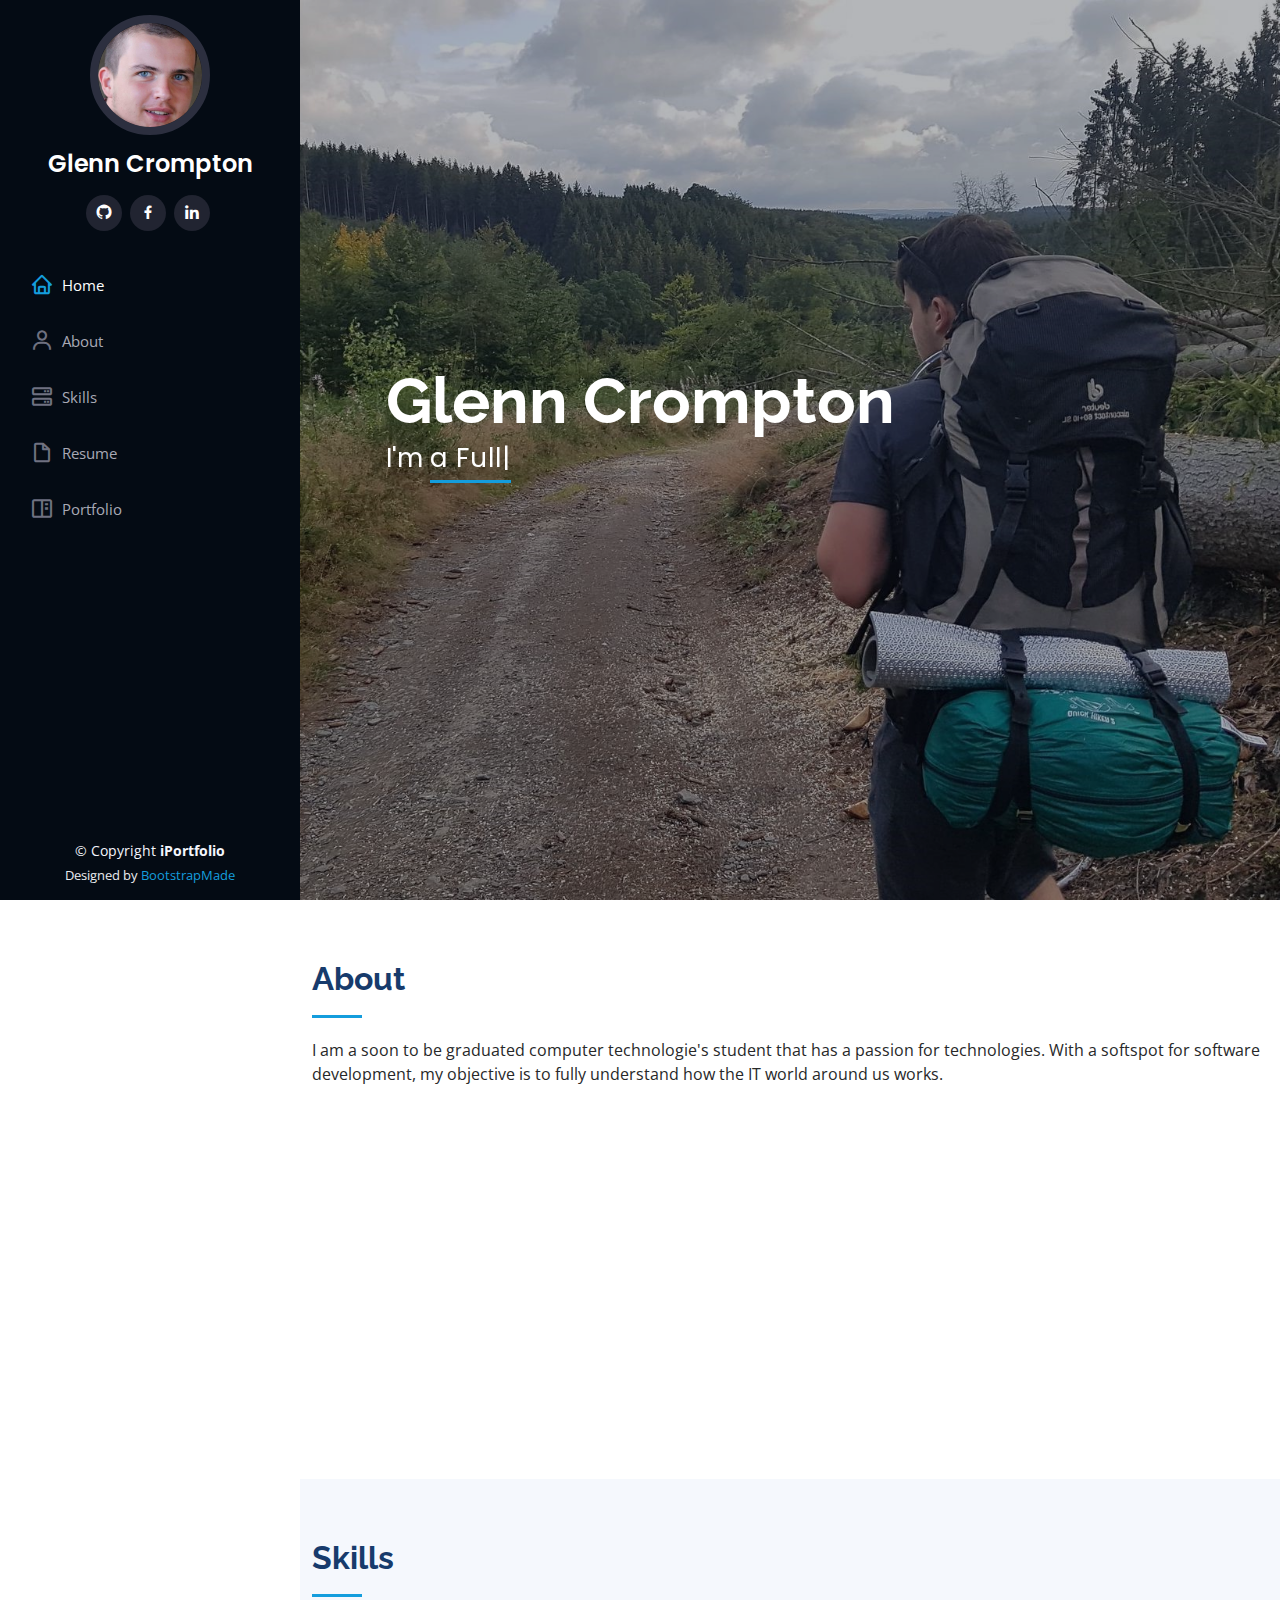
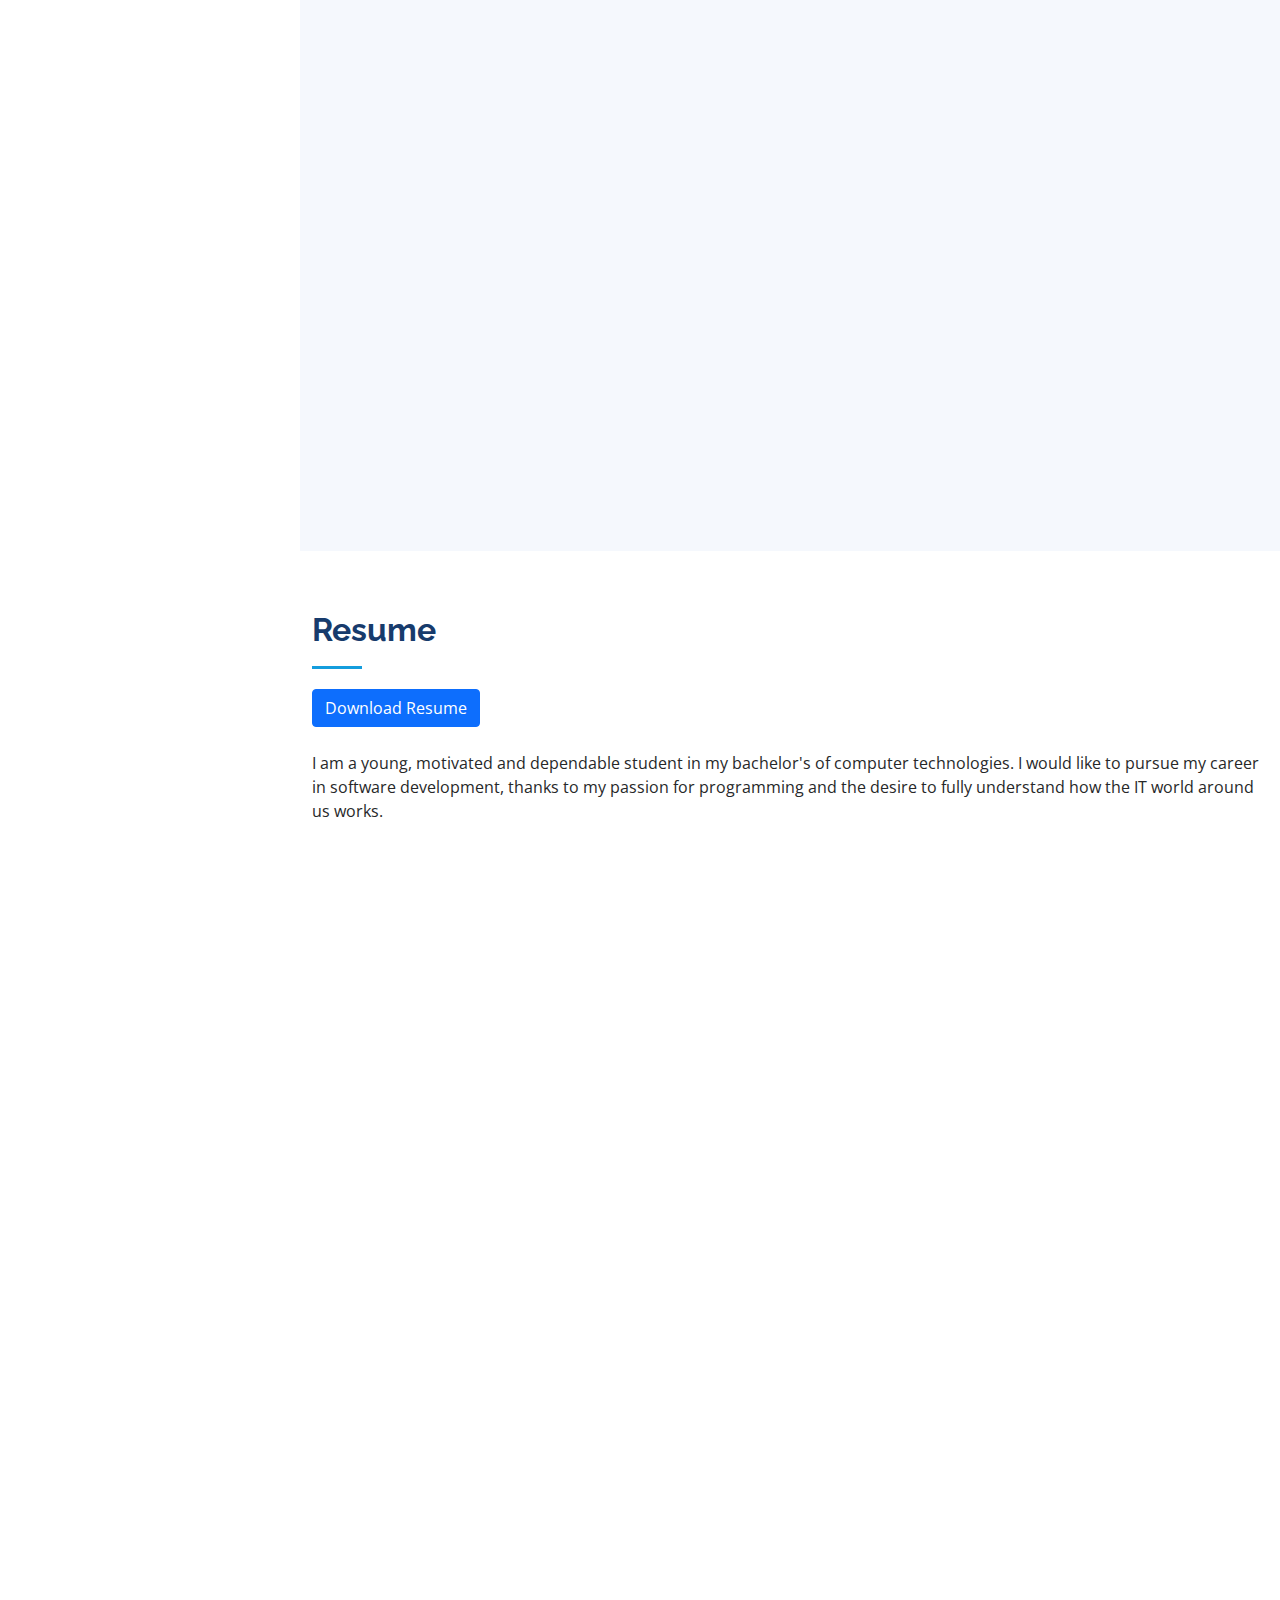
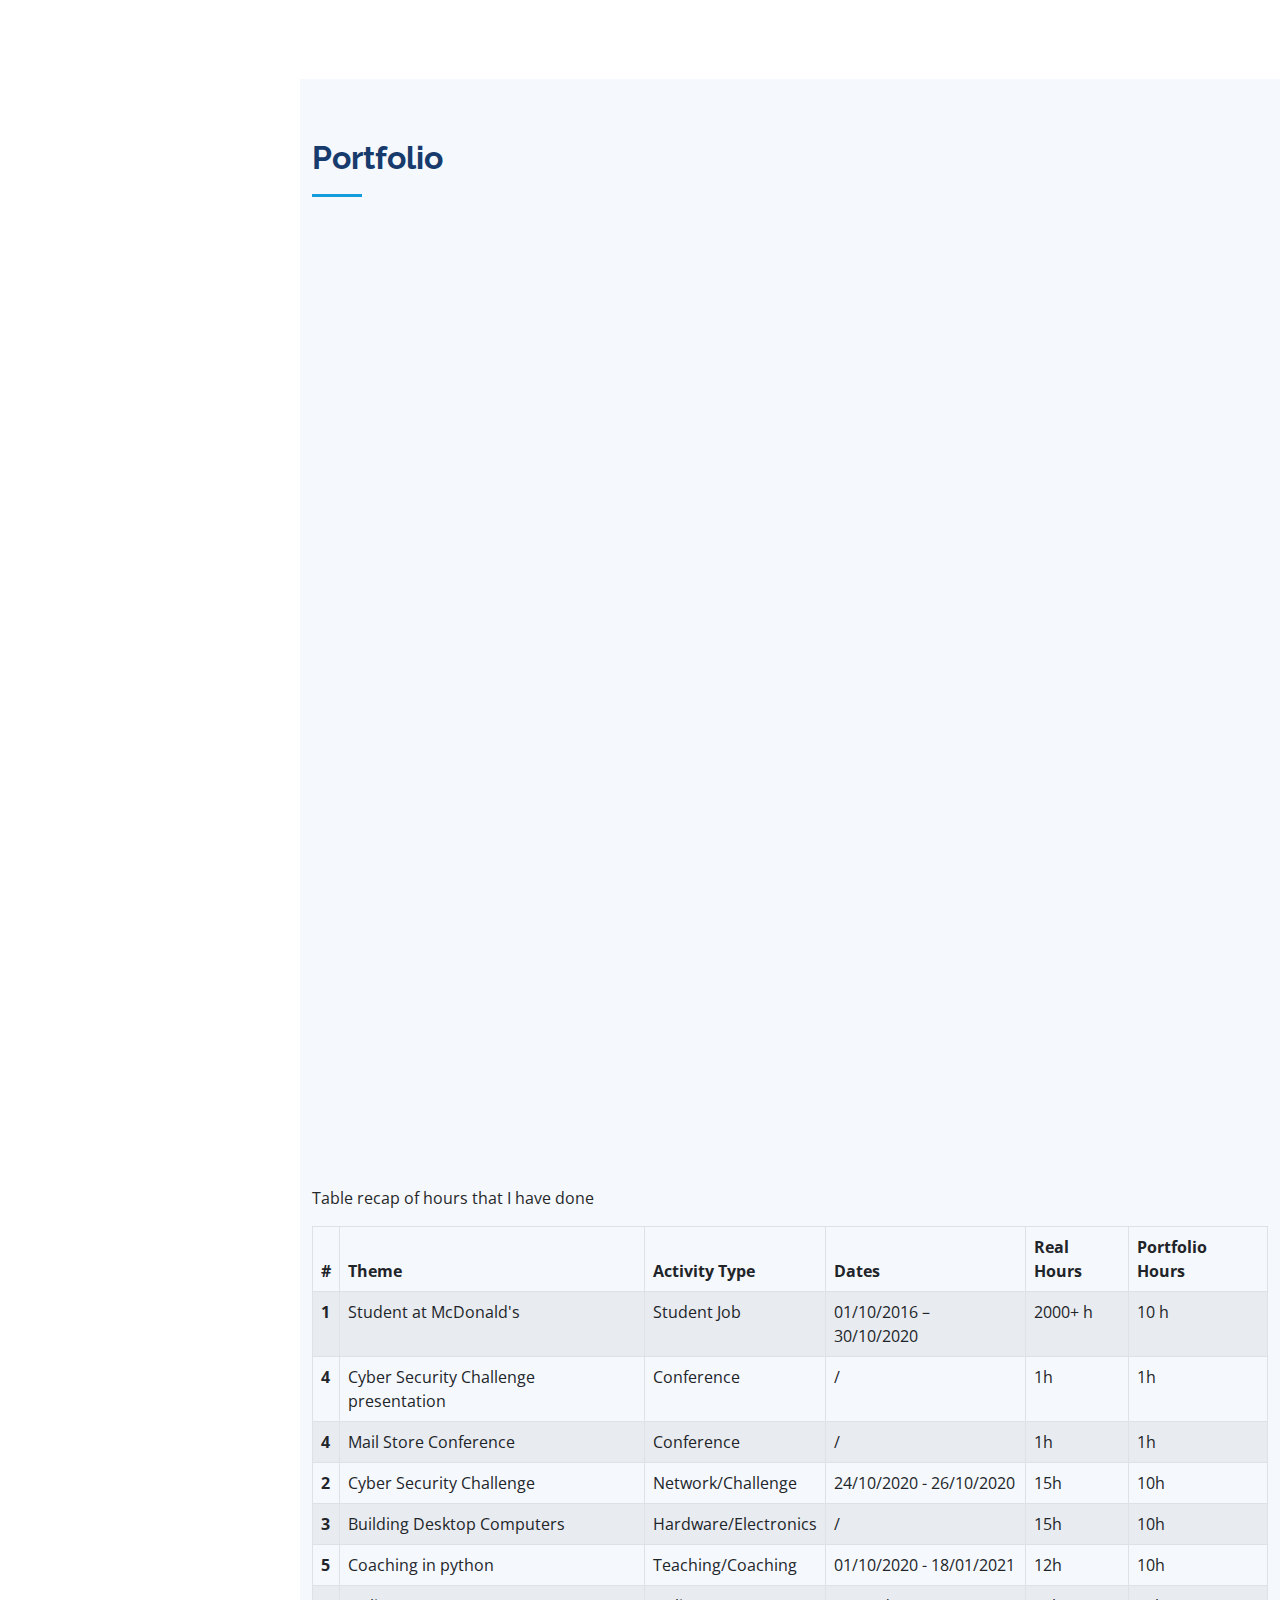
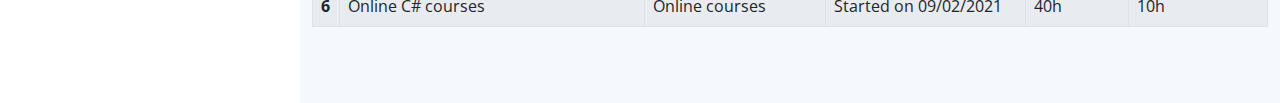
==== index.html @ 0c33d298 "New portfolio version" ====
<!DOCTYPE html>
<html lang="en">

<head>
  <meta charset="utf-8">
  <meta content="width=device-width, initial-scale=1.0" name="viewport">

  <title>Glenn Crompton Portfolio</title>
  <meta content="" name="description">
  <meta content="" name="keywords">

  <!-- Favicons -->
  <link href="assets/img/favicon.png" rel="icon">
  <link href="assets/img/apple-touch-icon.png" rel="apple-touch-icon">

  <!-- Google Fonts -->
  <link href="https://fonts.googleapis.com/css?family=Open+Sans:300,300i,400,400i,600,600i,700,700i|Raleway:300,300i,400,400i,500,500i,600,600i,700,700i|Poppins:300,300i,400,400i,500,500i,600,600i,700,700i" rel="stylesheet">

  <!-- Vendor CSS Files -->
  <link href="assets/vendor/aos/aos.css" rel="stylesheet">
  <link href="assets/vendor/bootstrap/css/bootstrap.min.css" rel="stylesheet">
  <link href="assets/vendor/bootstrap-icons/bootstrap-icons.css" rel="stylesheet">
  <link href="assets/vendor/boxicons/css/boxicons.min.css" rel="stylesheet">
  <link href="assets/vendor/glightbox/css/glightbox.min.css" rel="stylesheet">
  <link href="assets/vendor/swiper/swiper-bundle.min.css" rel="stylesheet">

  <!-- Template Main CSS File -->
  <link href="assets/css/style.css" rel="stylesheet">

  <!-- =======================================================
  * Template Name: iPortfolio - v3.2.0
  * Template URL: https://bootstrapmade.com/iportfolio-bootstrap-portfolio-websites-template/
  * Author: BootstrapMade.com
  * License: https://bootstrapmade.com/license/
  ======================================================== -->
</head>

<body>

  <!-- ======= Mobile nav toggle button ======= -->
  <i class="bi bi-list mobile-nav-toggle d-xl-none"></i>

  <!-- ======= Header ======= -->
  <header id="header">
    <div class="d-flex flex-column">

      <div class="profile">
        <img src="assets/img/profile-img.jpg" alt="" class="img-fluid rounded-circle">
        <h1 class="text-light"><a href="index.html">Glenn Crompton</a></h1>
        <div class="social-links mt-3 text-center">
          <a target="_blank" href="https://github.com/Glennichouffe" class="github"><i class="bx bxl-github"></i></a>
          <a target="_blank" href="https://www.facebook.com/glenn.crompt/" class="facebook"><i class="bx bxl-facebook"></i></a>
          <a target="_blank" href="https://www.linkedin.com/in/glenn-crompton-8664471b9/" class="linkedin"><i class="bx bxl-linkedin"></i></a>
        </div>
      </div>

      <nav id="navbar" class="nav-menu navbar">
        <ul>
          <li><a href="#hero" class="nav-link scrollto active"><i class="bx bx-home"></i> <span>Home</span></a></li>
          <li><a href="#about" class="nav-link scrollto"><i class="bx bx-user"></i> <span>About</span></a></li>
          <li><a href="#skills" class="nav-link scrollto"><i class="bx bx-server"></i> <span>Skills</span></a></li>
          <li><a href="#resume" class="nav-link scrollto"><i class="bx bx-file-blank"></i> <span>Resume</span></a></li>
          <li><a href="#portfolio" class="nav-link scrollto"><i class="bx bx-book-content"></i> <span>Portfolio</span></a></li>
        </ul>
      </nav><!-- .nav-menu -->
    </div>
  </header><!-- End Header -->

  <!-- ======= Hero Section ======= -->
  <section id="hero" class="d-flex flex-column justify-content-center align-items-center">
    <div class="hero-container" data-aos="fade-in">
      <h1>Glenn Crompton</h1>
      <p>I'm <span class="typed" data-typed-items="a Full-stack Developper, Solutions Integrator, Motivated, Adventurous"></span></p>
    </div>
  </section><!-- End Hero -->

  <main id="main">

    <!-- ======= About Section ======= -->
    <section id="about" class="about">
      <div class="container">

        <div class="section-title">
          <h2>About</h2>
         <p>I am a soon to be graduated computer technologie's student that has a passion for technologies. With a softspot for software development, my objective is to fully understand how the IT world around us works.</p>
        </div>

        <div class="row">
          <div class="col-lg-4" data-aos="fade-right">
            <img src="assets/img/profile-img.jpg" class="img-fluid" alt="">
          </div>
          <div class="col-lg-8 pt-4 pt-lg-0 content" data-aos="fade-left">
            <h3>Programmer</h3>
            <p class="fst-italic">
              “Give a man a program, frustrate him for a day. Teach a man to program, frustrate him for a lifetime.” 
              ― Muhammad Waseem
            </p>
            <div class="row">
              <div class="col-lg-6">
                <ul>
                  <li><i class="bi bi-chevron-right"></i> <strong>Birthday:</strong> <span>7 August 1999</span></li>
                  <li><i class="bi bi-chevron-right"></i> <strong>Phone:</strong> <span>+32 479/51.81.30</span></li>
                  <li><i class="bi bi-chevron-right"></i> <strong>City:</strong> <span>Fleurus, Belgium</span></li>
                </ul>
              </div>
              <div class="col-lg-6">
                <ul>
                  <li><i class="bi bi-chevron-right"></i> <strong>Age:</strong> <span>21</span></li>
                  <li><i class="bi bi-chevron-right"></i> <strong>Degree:</strong> <span>Bachelor's</span></li>
                  <li><i class="bi bi-chevron-right"></i> <strong>Personnal Email</strong> <span>mr.glennichou@gmail.com</span></li>
                </ul>
              </div>
            </div>
          </div>
        </div>

      </div>
    </section><!-- End About Section -->



    <!-- ======= Skills Section ======= -->
    <section id="skills" class="skills section-bg">
      <div class="container">

        <div class="section-title">
          <h2>Skills</h2>
        
        </div>

        <div class="row skills-content">

          <div class="col-lg-6" data-aos="fade-up">

            <h3>Web</h3>
            <div class="progress">
              <span class="skill">HTML<i class="val">90%</i></span>
              <div class="progress-bar-wrap">
                <div class="progress-bar" role="progressbar" aria-valuenow="90" aria-valuemin="0" aria-valuemax="100"></div>
              </div>
            </div>

            <div class="progress">
              <span class="skill">CSS<i class="val">60%</i></span>
              <div class="progress-bar-wrap">
                <div class="progress-bar" role="progressbar" aria-valuenow="60" aria-valuemin="0" aria-valuemax="100"></div>
              </div>
            </div>

            <div class="progress">
              <span class="skill">JavaScript <i class="val">95%</i></span>
              <div class="progress-bar-wrap">
                <div class="progress-bar" role="progressbar" aria-valuenow="95" aria-valuemin="0" aria-valuemax="100"></div>
              </div>
            </div>

          </div>

          <div class="col-lg-6" data-aos="fade-up" data-aos-delay="100">
            <h3>Web Framework</h3>
            

            <div class="progress">
              <span class="skill">Angular<i class="val">75%</i></span>
              <div class="progress-bar-wrap">
                <div class="progress-bar" role="progressbar" aria-valuenow="70" aria-valuemin="0" aria-valuemax="100"></div>
              </div>
            </div>

            <div class="progress">
              <span class="skill">Django<i class="val">65%</i></span>
              <div class="progress-bar-wrap">
                <div class="progress-bar" role="progressbar" aria-valuenow="65" aria-valuemin="0" aria-valuemax="100"></div>
              </div>
            </div>

            <div class="progress">
              <span class="skill">React<i class="val">55%</i></span>
              <div class="progress-bar-wrap">
                <div class="progress-bar" role="progressbar" aria-valuenow="55" aria-valuemin="0" aria-valuemax="100"></div>
              </div>
            </div>

          </div>

          <div class="col-lg-6" data-aos="fade-up">
            <h3>Object Oriented Programming</h3>
            <div class="progress">
              <span class="skill">C#<i class="val">80%</i></span>
              <div class="progress-bar-wrap">
                <div class="progress-bar" role="progressbar" aria-valuenow="80" aria-valuemin="0" aria-valuemax="100"></div>
              </div>
            </div>

            <div class="progress">
              <span class="skill">ASP .Net <i class="val">75%</i></span>
              <div class="progress-bar-wrap">
                <div class="progress-bar" role="progressbar" aria-valuenow="90" aria-valuemin="0" aria-valuemax="100"></div>
              </div>
            </div>

            <div class="progress">
              <span class="skill">Java<i class="val">60%</i></span>
              <div class="progress-bar-wrap">
                <div class="progress-bar" role="progressbar" aria-valuenow="60" aria-valuemin="0" aria-valuemax="100"></div>
              </div>
            </div>

          </div>

          <div class="col-lg-6" data-aos="fade-up" data-aos-delay="100">
            <h3>Other</h3>
            <div class="progress">
              <span class="skill">Git<i class="val">85%</i></span>
              <div class="progress-bar-wrap">
                <div class="progress-bar" role="progressbar" aria-valuenow="85" aria-valuemin="0" aria-valuemax="100"></div>
              </div>
            </div>

            <div class="progress">
              <span class="skill">Linux<i class="val">75%</i></span>
              <div class="progress-bar-wrap">
                <div class="progress-bar" role="progressbar" aria-valuenow="75" aria-valuemin="0" aria-valuemax="100"></div>
              </div>
            </div>

            <div class="progress">
              <span class="skill">SQL<i class="val">85%</i></span>
              <div class="progress-bar-wrap">
                <div class="progress-bar" role="progressbar" aria-valuenow="85" aria-valuemin="0" aria-valuemax="100"></div>
              </div>
            </div>
        </div>

      </div>
    </section><!-- End Skills Section -->

    <!-- ======= Resume Section ======= -->
    <section id="resume" class="resume">
      <div class="container">

        <div class="section-title">
          <h2>Resume</h2> 
          <form method="get" action="assets/pdf/CROMPTON_Glenn_CV_EN.pdf">
            <button type = "submit" class="btn btn-primary"><i class="fa fa-download"></i> Download Resume</button>
            <br>
            <br>
         </form>
          
          <p>I am a young, motivated and dependable student in my bachelor's of
            computer technologies. I would like to pursue my career in software
            development, thanks to my passion for programming and the desire to fully
            understand how the IT world around us works.</p>
        </div>

        <div class="row">
          <div class="col-lg-6" data-aos="fade-up">
            <h3 class="resume-title">Sumary</h3>
            <div class="resume-item pb-0">
              <h4>Glenn Crompton</h4>
              <ul>
                <li>Chemin de wavre, 3,
                  6223 Wagnelée, Belgium</li>
                <li>(+32) 479518130</li>
                <li>mr.glennichou@gmail.com</li>
              </ul>
            </div>

            <h3 class="resume-title">Education</h3>
            
            <div class="resume-item">
              <h4>Bachelor's degree in computer technologies</h4>
              <h5>01/09/2018 – CURRENT</h5>
              <p><em>EPHEC</em></p>
              <p>Avenue du ciseau, 15, Louvain-la-Neuve, Belgium</p>
            </div>
            <div class="resume-item">
              <h4>CESS</h4>
              <h5>01/09/2011 – 30/06/2017</h5>
              <p><em>Athénée Royal de Nivelles</em></p>
              <p>Avenue du centenaire, 34 , Nivelles, Belgium</p>
            </div>
          </div>
          <div class="col-lg-6" data-aos="fade-up" data-aos-delay="100">
            <h3 class="resume-title">Professional Experience</h3>
            <div class="resume-item">
              <h4>Internship as an ICT Integrator</h4>
              <h5>08/02/2021 – 14/05/2021</h5>
              <p><em>Assyst Europe</em></p>
              <p>
                My first experience as an IT technician where I was asked to integrate
                different technologies with the purpose of synchronizing quantities of
                ressources consumed by clients into an ERP system, so that they could
                be billed automatically.
                Working with these people comforted me in the idea of working inside
                of the IT world as well ignite the fire within me to learn as many things
                as possible.
              </p>
            </div>
            <div class="resume-item">
              <h4>Student crew</h4>
              <h5>01/10/2016 – 30/10/2020</h5>
              <p><em>McDonald's</em></p>
              <p>
                I have worked as a student at McDonald's for 4 years, at first in the
                kitchen and always under pressure to make the production as fast as
                possible, I had to quickly learn the different skills of the job, how the
                management worked but most importantly teamwork and
                communication. As a motivated student, I personally decided to start
                learning how to serve people at the table or at the drive and discovered
                my love for a job well done and a happy client.
                Working at first at Waterloo, after 2 years I became a key part of the
                team and was asked to help open and train the new crew at McDonald's
                in Nivelles.
              </p>
            </div>
          </div>
        </div>

      </div>
    </section><!-- End Resume Section -->

    <!-- ======= Portfolio Section ======= -->
    <section id="portfolio" class="portfolio section-bg">
      <div class="container">

        <div class="section-title">
          <h2>Portfolio</h2>
          
        </div>

        <div class="row" data-aos="fade-up">
          <div class="col-lg-12 d-flex justify-content-center">
            <ul id="portfolio-flters">
              <li data-filter="*" class="filter-active">All</li>
              <li data-filter=".filter-app">App</li>
              <li data-filter=".filter-card">Card</li>
              <li data-filter=".filter-web">Web</li>
            </ul>
          </div>
        </div>

        <div class="row portfolio-container" data-aos="fade-up" data-aos-delay="100">

          <div class="col-lg-4 col-md-6 portfolio-item filter-app">
            <div class="portfolio-wrap">
              <img src="assets/img/portfolio/McDonalds/mcdonalds-portfolio.jpg" class="img-fluid" alt="">
              <div class="portfolio-links">
                <a href="./portfolio-details/details-mcdonalds.html" title="More Details"><i class="bx bx-link"></i></a>
              </div>
            </div>
          </div>

          <div class="col-lg-4 col-md-6 portfolio-item filter-web">
            <div class="portfolio-wrap">
              <img src="assets/img/portfolio/CyberSecurity/cscTitle.jpg" class="img-fluid" alt="">
              <div class="portfolio-links">
                <a href="./portfolio-details/details-cybersecurity.html" title="More Details"><i class="bx bx-link"></i></a>
              </div>
            </div>
          </div>

          <div class="col-lg-4 col-md-6 portfolio-item filter-app">
            <div class="portfolio-wrap">
              <img src="assets/img/portfolio//MailStore/MailStoreTitle.png" class="img-fluid" alt="">
              <div class="portfolio-links">
                <a href="portfolio-details/details-mailstore.html" title="More Details"><i class="bx bx-link"></i></a>
              </div>
            </div>
          </div>

          <div class="col-lg-4 col-md-6 portfolio-item filter-card">
            <div class="portfolio-wrap">
              <img src="assets/img/portfolio/BuildingDesktops/pctt.jpg" class="img-fluid" alt="">
              <div class="portfolio-links">
                <a href="portfolio-details/details-buildingdesktop.html" title="More Details"><i class="bx bx-link"></i></a>
              </div>
            </div>
          </div>

          <div class="col-lg-4 col-md-6 portfolio-item filter-web">
            <div class="portfolio-wrap">
              <img src="assets/img/portfolio/portfolio-5.jpg" class="img-fluid" alt="">
              <div class="portfolio-links">
                <a href="portfolio-details.html" title="More Details"><i class="bx bx-link"></i></a>
              </div>
            </div>
          </div>

          <div class="col-lg-4 col-md-6 portfolio-item filter-app">
            <div class="portfolio-wrap">
              <img src="assets/img/portfolio/portfolio-6.jpg" class="img-fluid" alt="">
              <div class="portfolio-links">
                <a href="portfolio-details.html" title="More Details"><i class="bx bx-link"></i></a>
              </div>
            </div>
          </div>

          <div class="col-lg-4 col-md-6 portfolio-item filter-card">
            <div class="portfolio-wrap">
              <img src="assets/img/portfolio/portfolio-7.jpg" class="img-fluid" alt="">
              <div class="portfolio-links">
                <a href="portfolio-details.html" title="More Details"><i class="bx bx-link"></i></a>
              </div>
            </div>
          </div>

          <div class="col-lg-4 col-md-6 portfolio-item filter-card">
            <div class="portfolio-wrap">
              <img src="assets/img/portfolio/portfolio-8.jpg" class="img-fluid" alt="">
              <div class="portfolio-links">
                <a href="portfolio-details.html" title="More Details"><i class="bx bx-link"></i></a>
              </div>
            </div>
          </div>

          <div class="col-lg-4 col-md-6 portfolio-item filter-web">
            <div class="portfolio-wrap">
              <img src="assets/img/portfolio/portfolio-9.jpg" class="img-fluid" alt="">
              <div class="portfolio-links">
                <a href="assets/img/portfolio/portfolio-9.jpg" data-gallery="portfolioGallery" class="portfolio-lightbox" title="Web 3"><i class="bx bx-plus"></i></a>
                <a href="portfolio-details.html" title="More Details"><i class="bx bx-link"></i></a>
              </div>
            </div>
          </div>

        </div>
        <p>Table recap of hours that I have done</p> 
        <table id = "portfolio-recap" class="table table-bordered table-striped">
          <thead>
            <tr>
              <th scope="col">#</th>
              <th scope="col">Theme</th>
              <th scope="col">Activity Type</th>
              <th scope="col">Dates</th>
              <th scope="col">Real Hours</th>
              <th scope="col">Portfolio Hours</th>
            </tr>
          </thead>
          <tbody>
            <tr>
              <th scope="col">1</th>
              <td>Student at McDonald's</td>
              <td>Student Job</td>
              <td>01/10/2016 – 30/10/2020</td>
              <td>2000+ h</td>
              <td>10 h</td>
            </tr>
            <tr>
              <th scope="col">4</th>
              <td>Cyber Security Challenge presentation</td>
              <td>Conference</td>
              <td>/</td>
              <td>1h</td>
              <td>1h</td>
            </tr>
            <tr>
              <th scope="col">4</th>
              <td>Mail Store Conference</td>
              <td>Conference</td>
              <td>/</td>
              <td>1h</td>
              <td>1h</td>
            </tr>
            <tr>
              <th scope="col">2</th>
              <td>Cyber Security Challenge</td>
              <td>Network/Challenge</td>
              <td>24/10/2020 - 26/10/2020</td>
              <td>15h</td>
              <td>10h</td>
            </tr>
            <tr>
              <th scope="col">3</th>
              <td>Building Desktop Computers</td>
              <td>Hardware/Electronics</td>
              <td>/</td>
              <td>15h</td>
              <td>10h</td>
            </tr>
            
            <tr>
              <th scope="col">5</th>
              <td>Coaching in python</td>
              <td>Teaching/Coaching</td>
              <td>01/10/2020 - 18/01/2021</td>
              <td>12h</td>
              <td>10h</td>
            </tr>
            <tr>
              <th scope="col">6</th>
              <td>Online C# courses</td>
              <td>Online courses</td>
              <td>Started on 09/02/2021</td>
              <td>40h</td>
              <td>10h</td>
            </tr>
          </tbody>

        </table>
      </div>
    </section><!-- End Portfolio Section -->

    <!-- ======= Services Section ======= -->


   

  </main><!-- End #main -->

  <!-- ======= Footer ======= -->
  <footer id="footer">
    <div class="container">
      <div class="copyright">
        &copy; Copyright <strong><span>iPortfolio</span></strong>
      </div>
      <div class="credits">
        <!-- All the links in the footer should remain intact. -->
        <!-- You can delete the links only if you purchased the pro version. -->
        <!-- Licensing information: https://bootstrapmade.com/license/ -->
        <!-- Purchase the pro version with working PHP/AJAX contact form: https://bootstrapmade.com/iportfolio-bootstrap-portfolio-websites-template/ -->
        Designed by <a href="https://bootstrapmade.com/">BootstrapMade</a>
      </div>
    </div>
  </footer><!-- End  Footer 

  <a href="#" class="back-to-top d-flex align-items-center justify-content-center"><i class="bi bi-arrow-up-short"></i></a>

  <!-- Vendor JS Files -->
  <script src="assets/vendor/aos/aos.js"></script>
  <script src="assets/vendor/bootstrap/js/bootstrap.bundle.min.js"></script>
  <script src="assets/vendor/glightbox/js/glightbox.min.js"></script>
  <script src="assets/vendor/isotope-layout/isotope.pkgd.min.js"></script>
  <script src="assets/vendor/php-email-form/validate.js"></script>
  <script src="assets/vendor/purecounter/purecounter.js"></script>
  <script src="assets/vendor/swiper/swiper-bundle.min.js"></script>
  <script src="assets/vendor/typed.js/typed.min.js"></script>
  <script src="assets/vendor/waypoints/noframework.waypoints.js"></script>

  <!-- Template Main JS File -->
  <script src="assets/js/main.js"></script>

</body>

</html>
---- assets/css/style.css ----
/**
* Template Name: iPortfolio - v3.2.0
* Template URL: https://bootstrapmade.com/iportfolio-bootstrap-portfolio-websites-template/
* Author: BootstrapMade.com
* License: https://bootstrapmade.com/license/
*/

/*--------------------------------------------------------------
# General
--------------------------------------------------------------*/
body {
  font-family: "Open Sans", sans-serif;
  color: #272829;
}

a {
  color: #149ddd;
  text-decoration: none;
}

a:hover {
  color: #37b3ed;
  text-decoration: none;
}

h1, h2, h3, h4, h5, h6 {
  font-family: "Raleway", sans-serif;
}

/*--------------------------------------------------------------
# Back to top button
--------------------------------------------------------------*/
.back-to-top {
  position: fixed;
  visibility: hidden;
  opacity: 0;
  right: 15px;
  bottom: 15px;
  z-index: 996;
  background: #149ddd;
  width: 40px;
  height: 40px;
  border-radius: 50px;
  transition: all 0.4s;
}

.back-to-top i {
  font-size: 28px;
  color: #fff;
  line-height: 0;
}

.back-to-top:hover {
  background: #2eafec;
  color: #fff;
}

.back-to-top.active {
  visibility: visible;
  opacity: 1;
}

/*--------------------------------------------------------------
# Header
--------------------------------------------------------------*/
#header {
  position: fixed;
  top: 0;
  left: 0;
  bottom: 0;
  width: 300px;
  transition: all ease-in-out 0.5s;
  z-index: 9997;
  transition: all 0.5s;
  padding: 0 15px;
  background: #040b14;
  overflow-y: auto;
}

#header .profile img {
  margin: 15px auto;
  display: block;
  width: 120px;
  border: 8px solid #2c2f3f;
}

#header .profile h1 {
  font-size: 24px;
  margin: 0;
  padding: 0;
  font-weight: 600;
  -moz-text-align-last: center;
  text-align-last: center;
  font-family: "Poppins", sans-serif;
}

#header .profile h1 a, #header .profile h1 a:hover {
  color: #fff;
  text-decoration: none;
}

#header .profile .social-links a {
  font-size: 18px;
  display: inline-block;
  background: #212431;
  color: #fff;
  line-height: 1;
  padding: 8px 0;
  margin-right: 4px;
  border-radius: 50%;
  text-align: center;
  width: 36px;
  height: 36px;
  transition: 0.3s;
}

#header .profile .social-links a:hover {
  background: #149ddd;
  color: #fff;
  text-decoration: none;
}

#main {
  margin-left: 300px;
}

@media (max-width: 1199px) {
  #header {
    left: -300px;
  }
  #main {
    margin-left: 0;
  }
}

/*--------------------------------------------------------------
# Navigation Menu
--------------------------------------------------------------*/
/* Desktop Navigation */
.nav-menu {
  padding: 30px 0 0 0;
}

.nav-menu * {
  margin: 0;
  padding: 0;
  list-style: none;
}

.nav-menu > ul > li {
  position: relative;
  white-space: nowrap;
}

.nav-menu a {
  display: flex;
  align-items: center;
  color: #a8a9b4;
  padding: 12px 15px;
  margin-bottom: 8px;
  transition: 0.3s;
  font-size: 15px;
}

.nav-menu a i {
  font-size: 24px;
  padding-right: 8px;
  color: #6f7180;
}

.nav-menu a:hover, .nav-menu .active, .nav-menu li:hover > a {
  text-decoration: none;
  color: #fff;
}

.nav-menu a:hover i, .nav-menu .active i, .nav-menu li:hover > a i {
  color: #149ddd;
}

/* Mobile Navigation */
.mobile-nav-toggle {
  position: fixed;
  right: 15px;
  top: 15px;
  z-index: 9998;
  border: 0;
  font-size: 24px;
  transition: all 0.4s;
  outline: none !important;
  background-color: #149ddd;
  color: #fff;
  width: 40px;
  height: 40px;
  display: inline-flex;
  align-items: center;
  justify-content: center;
  line-height: 0;
  border-radius: 50px;
  cursor: pointer;
}

.mobile-nav-active {
  overflow: hidden;
}

.mobile-nav-active #header {
  left: 0;
}

/*--------------------------------------------------------------
# Hero Section
--------------------------------------------------------------*/
#hero {
  width: 100%;
  height: 100vh;
  background: url("../img/hero-bg.jpg") top center;
  background-size: cover;
}

#hero:before {
  content: "";
  background: rgba(5, 13, 24, 0.3);
  position: absolute;
  bottom: 0;
  top: 0;
  left: 0;
  right: 0;
  z-index: 1;
}

#hero .hero-container {
  position: relative;
  z-index: 2;
  min-width: 300px;
}

#hero h1 {
  margin: 0 0 10px 0;
  font-size: 64px;
  font-weight: 700;
  line-height: 56px;
  color: #fff;
}

#hero p {
  color: #fff;
  margin-bottom: 50px;
  font-size: 26px;
  font-family: "Poppins", sans-serif;
}

#hero p span {
  color: #fff;
  padding-bottom: 4px;
  letter-spacing: 1px;
  border-bottom: 3px solid #149ddd;
}

@media (min-width: 1024px) {
  #hero {
    background-attachment: fixed;
  }
}

@media (max-width: 768px) {
  #hero h1 {
    font-size: 28px;
    line-height: 36px;
  }
  #hero h2 {
    font-size: 18px;
    line-height: 24px;
    margin-bottom: 30px;
  }
}

/*--------------------------------------------------------------
# Sections General
--------------------------------------------------------------*/
section {
  padding: 60px 0;
  overflow: hidden;
}

.section-bg {
  background: #f5f8fd;
}

.section-title {
  padding-bottom: 30px;
}

.section-title h2 {
  font-size: 32px;
  font-weight: bold;
  margin-bottom: 20px;
  padding-bottom: 20px;
  position: relative;
  color: #173b6c;
}

.section-title h2::after {
  content: '';
  position: absolute;
  display: block;
  width: 50px;
  height: 3px;
  background: #149ddd;
  bottom: 0;
  left: 0;
}

.section-title p {
  margin-bottom: 0;
}

/*--------------------------------------------------------------
# About
--------------------------------------------------------------*/
.about .content h3 {
  font-weight: 700;
  font-size: 26px;
  color: #173b6c;
}

.about .content ul {
  list-style: none;
  padding: 0;
}

.about .content ul li {
  margin-bottom: 20px;
  display: flex;
  align-items: center;
}

.about .content ul strong {
  margin-right: 10px;
}

.about .content ul i {
  font-size: 16px;
  margin-right: 5px;
  color: #149ddd;
  line-height: 0;
}

.about .content p:last-child {
  margin-bottom: 0;
}

/*--------------------------------------------------------------
# Facts
--------------------------------------------------------------*/
.facts {
  padding-bottom: 30px;
}

.facts .count-box {
  padding: 30px;
  width: 100%;
}

.facts .count-box i {
  display: block;
  font-size: 44px;
  color: #149ddd;
  float: left;
  line-height: 0;
}

.facts .count-box span {
  font-size: 48px;
  line-height: 40px;
  display: block;
  font-weight: 700;
  color: #050d18;
  margin-left: 60px;
}

.facts .count-box p {
  padding: 15px 0 0 0;
  margin: 0 0 0 60px;
  font-family: "Raleway", sans-serif;
  font-size: 14px;
  color: #122f57;
}

.facts .count-box a {
  font-weight: 600;
  display: block;
  margin-top: 20px;
  color: #122f57;
  font-size: 15px;
  font-family: "Poppins", sans-serif;
  transition: ease-in-out 0.3s;
}

.facts .count-box a:hover {
  color: #1f5297;
}

/*--------------------------------------------------------------
# Akills
--------------------------------------------------------------*/
.skills .progress {
  height: 60px;
  display: block;
  background: none;
  border-radius: 0;
}

.skills .progress .skill {
  padding: 0;
  margin: 0 0 6px 0;
  text-transform: uppercase;
  display: block;
  font-weight: 600;
  font-family: "Poppins", sans-serif;
  color: #050d18;
}

.skills .progress .skill .val {
  float: right;
  font-style: normal;
}

.skills .progress-bar-wrap {
  background: #dce8f8;
  height: 10px;
}

.skills .progress-bar {
  width: 1px;
  height: 10px;
  transition: .9s;
  background-color: #149ddd;
}

/*--------------------------------------------------------------
# Resume
--------------------------------------------------------------*/
.resume .resume-title {
  font-size: 26px;
  font-weight: 700;
  margin-top: 20px;
  margin-bottom: 20px;
  color: #050d18;
}

.resume .resume-item {
  padding: 0 0 20px 20px;
  margin-top: -2px;
  border-left: 2px solid #1f5297;
  position: relative;
}

.resume .resume-item h4 {
  line-height: 18px;
  font-size: 18px;
  font-weight: 600;
  text-transform: uppercase;
  font-family: "Poppins", sans-serif;
  color: #050d18;
  margin-bottom: 10px;
}

.resume .resume-item h5 {
  font-size: 16px;
  background: #e4edf9;
  padding: 5px 15px;
  display: inline-block;
  font-weight: 600;
  margin-bottom: 10px;
}

.resume .resume-item ul {
  padding-left: 20px;
}

.resume .resume-item ul li {
  padding-bottom: 10px;
}

.resume .resume-item:last-child {
  padding-bottom: 0;
}

.resume .resume-item::before {
  content: "";
  position: absolute;
  width: 16px;
  height: 16px;
  border-radius: 50px;
  left: -9px;
  top: 0;
  background: #fff;
  border: 2px solid #1f5297;
}

/*--------------------------------------------------------------
# Portfolio
--------------------------------------------------------------*/
.portfolio .portfolio-item {
  margin-bottom: 30px;
}

.portfolio #portfolio-flters {
  padding: 0;
  margin: 0 auto 35px auto;
  list-style: none;
  text-align: center;
  background: #fff;
  border-radius: 50px;
  padding: 2px 15px;
}

.portfolio #portfolio-flters li {
  cursor: pointer;
  display: inline-block;
  padding: 10px 15px 8px 15px;
  font-size: 14px;
  font-weight: 600;
  line-height: 1;
  text-transform: uppercase;
  color: #272829;
  margin-bottom: 5px;
  transition: all 0.3s ease-in-out;
}

.portfolio #portfolio-flters li:hover, .portfolio #portfolio-flters li.filter-active {
  color: #149ddd;
}

.portfolio #portfolio-flters li:last-child {
  margin-right: 0;
}

.portfolio .portfolio-wrap {
  transition: 0.3s;
  position: relative;
  overflow: hidden;
  z-index: 1;
}

.portfolio .portfolio-wrap::before {
  content: "";
  background: rgba(255, 255, 255, 0.5);
  position: absolute;
  left: 0;
  right: 0;
  top: 0;
  bottom: 0;
  transition: all ease-in-out 0.3s;
  z-index: 2;
  opacity: 0;
}

.portfolio .portfolio-wrap .portfolio-links {
  opacity: 1;
  left: 0;
  right: 0;
  bottom: -60px;
  z-index: 3;
  position: absolute;
  transition: all ease-in-out 0.3s;
  display: flex;
  justify-content: center;
}

.portfolio .portfolio-wrap .portfolio-links a {
  color: #fff;
  font-size: 28px;
  text-align: center;
  background: rgba(20, 157, 221, 0.75);
  transition: 0.3s;
  width: 50%;
}

.portfolio .portfolio-wrap .portfolio-links a:hover {
  background: rgba(20, 157, 221, 0.95);
}

.portfolio .portfolio-wrap .portfolio-links a + a {
  border-left: 1px solid #37b3ed;
}

.portfolio .portfolio-wrap:hover::before {
  top: 0;
  left: 0;
  right: 0;
  bottom: 0;
  opacity: 1;
}

.portfolio .portfolio-wrap:hover .portfolio-links {
  opacity: 1;
  bottom: 0;
}

/*--------------------------------------------------------------
# Portfolio Details
--------------------------------------------------------------*/
.portfolio-details {
  padding-top: 40px;
}

.portfolio-details .portfolio-details-slider img {
  width: 100%;
}

.portfolio-details .portfolio-details-slider .swiper-pagination {
  margin-top: 20px;
  position: relative;
}

.portfolio-details .portfolio-details-slider .swiper-pagination .swiper-pagination-bullet {
  width: 12px;
  height: 12px;
  background-color: #fff;
  opacity: 1;
  border: 1px solid #149ddd;
}

.portfolio-details .portfolio-details-slider .swiper-pagination .swiper-pagination-bullet-active {
  background-color: #149ddd;
}

.portfolio-details .portfolio-info {
  padding: 30px;
  box-shadow: 0px 0 30px rgba(5, 13, 24, 0.08);
}

.portfolio-details .portfolio-info h3 {
  font-size: 22px;
  font-weight: 700;
  margin-bottom: 20px;
  padding-bottom: 20px;
  border-bottom: 1px solid #eee;
}

.portfolio-details .portfolio-info ul {
  list-style: none;
  padding: 0;
  font-size: 15px;
}

.portfolio-details .portfolio-info ul li + li {
  margin-top: 10px;
}

.portfolio-details .portfolio-description {
  padding-top: 30px;
}

.portfolio-details .portfolio-description h2 {
  font-size: 26px;
  font-weight: 700;
  margin-bottom: 20px;
}

.portfolio-details .portfolio-description p {
  padding: 0;
}

/*--------------------------------------------------------------
# Services
--------------------------------------------------------------*/
.services .icon-box {
  margin-bottom: 20px;
}

.services .icon {
  float: left;
  display: flex;
  align-items: center;
  justify-content: center;
  width: 54px;
  height: 54px;
  background: #149ddd;
  border-radius: 50%;
  transition: 0.5s;
  border: 1px solid #149ddd;
}

.services .icon i {
  color: #fff;
  font-size: 24px;
  line-height: 0;
}

.services .icon-box:hover .icon {
  background: #fff;
}

.services .icon-box:hover .icon i {
  color: #149ddd;
}

.services .title {
  margin-left: 80px;
  font-weight: 700;
  margin-bottom: 15px;
  font-size: 18px;
}

.services .title a {
  color: #343a40;
}

.services .title a:hover {
  color: #149ddd;
}

.services .description {
  margin-left: 80px;
  line-height: 24px;
  font-size: 14px;
}

/*--------------------------------------------------------------
# Testimonials
--------------------------------------------------------------*/
.testimonials .testimonial-item {
  box-sizing: content-box;
  text-align: center;
  min-height: 320px;
}

.testimonials .testimonial-item .testimonial-img {
  width: 90px;
  border-radius: 50%;
  margin: 0 auto;
}

.testimonials .testimonial-item h3 {
  font-size: 18px;
  font-weight: bold;
  margin: 10px 0 5px 0;
  color: #111;
}

.testimonials .testimonial-item h4 {
  font-size: 14px;
  color: #999;
  margin: 0;
}

.testimonials .testimonial-item .quote-icon-left, .testimonials .testimonial-item .quote-icon-right {
  color: #c3e8fa;
  font-size: 26px;
}

.testimonials .testimonial-item .quote-icon-left {
  display: inline-block;
  left: -5px;
  position: relative;
}

.testimonials .testimonial-item .quote-icon-right {
  display: inline-block;
  right: -5px;
  position: relative;
  top: 10px;
}

.testimonials .testimonial-item p {
  font-style: italic;
  margin: 0 15px 15px 15px;
  padding: 20px;
  background: #fff;
  position: relative;
  margin-bottom: 35px;
  border-radius: 6px;
  box-shadow: 0px 2px 15px rgba(0, 0, 0, 0.1);
}

.testimonials .testimonial-item p::after {
  content: "";
  width: 0;
  height: 0;
  border-top: 20px solid #fff;
  border-right: 20px solid transparent;
  border-left: 20px solid transparent;
  position: absolute;
  bottom: -20px;
  left: calc(50% - 20px);
}

.testimonials .swiper-pagination {
  margin-top: 20px;
  position: relative;
}

.testimonials .swiper-pagination .swiper-pagination-bullet {
  width: 12px;
  height: 12px;
  background-color: #fff;
  opacity: 1;
  border: 1px solid #149ddd;
}

.testimonials .swiper-pagination .swiper-pagination-bullet-active {
  background-color: #149ddd;
}

/*--------------------------------------------------------------
# Contact
--------------------------------------------------------------*/
.contact {
  padding-bottom: 130px;
}

.contact .info {
  padding: 30px;
  background: #fff;
  width: 100%;
  box-shadow: 0 0 24px 0 rgba(0, 0, 0, 0.12);
}

.contact .info i {
  font-size: 20px;
  color: #149ddd;
  float: left;
  width: 44px;
  height: 44px;
  background: #dff3fc;
  display: flex;
  justify-content: center;
  align-items: center;
  border-radius: 50px;
  transition: all 0.3s ease-in-out;
}

.contact .info h4 {
  padding: 0 0 0 60px;
  font-size: 22px;
  font-weight: 600;
  margin-bottom: 5px;
  color: #050d18;
}

.contact .info p {
  padding: 0 0 10px 60px;
  margin-bottom: 20px;
  font-size: 14px;
  color: #173b6c;
}

.contact .info .email p {
  padding-top: 5px;
}

.contact .info .social-links {
  padding-left: 60px;
}

.contact .info .social-links a {
  font-size: 18px;
  display: inline-block;
  background: #333;
  color: #fff;
  line-height: 1;
  padding: 8px 0;
  border-radius: 50%;
  text-align: center;
  width: 36px;
  height: 36px;
  transition: 0.3s;
  margin-right: 10px;
}

.contact .info .social-links a:hover {
  background: #149ddd;
  color: #fff;
}

.contact .info .email:hover i, .contact .info .address:hover i, .contact .info .phone:hover i {
  background: #149ddd;
  color: #fff;
}

.contact .php-email-form {
  width: 100%;
  padding: 30px;
  background: #fff;
  box-shadow: 0 0 24px 0 rgba(0, 0, 0, 0.12);
}

.contact .php-email-form .form-group {
  padding-bottom: 8px;
}

.contact .php-email-form .validate {
  display: none;
  color: red;
  margin: 0 0 15px 0;
  font-weight: 400;
  font-size: 13px;
}

.contact .php-email-form .error-message {
  display: none;
  color: #fff;
  background: #ed3c0d;
  text-align: left;
  padding: 15px;
  font-weight: 600;
}

.contact .php-email-form .error-message br + br {
  margin-top: 25px;
}

.contact .php-email-form .sent-message {
  display: none;
  color: #fff;
  background: #18d26e;
  text-align: center;
  padding: 15px;
  font-weight: 600;
}

.contact .php-email-form .loading {
  display: none;
  background: #fff;
  text-align: center;
  padding: 15px;
}

.contact .php-email-form .loading:before {
  content: "";
  display: inline-block;
  border-radius: 50%;
  width: 24px;
  height: 24px;
  margin: 0 10px -6px 0;
  border: 3px solid #18d26e;
  border-top-color: #eee;
  -webkit-animation: animate-loading 1s linear infinite;
  animation: animate-loading 1s linear infinite;
}

.contact .php-email-form .form-group {
  margin-bottom: 15px;
}

.contact .php-email-form label {
  padding-bottom: 8px;
}

.contact .php-email-form input, .contact .php-email-form textarea {
  border-radius: 0;
  box-shadow: none;
  font-size: 14px;
}

.contact .php-email-form input {
  height: 44px;
}

.contact .php-email-form textarea {
  padding: 10px 15px;
}

.contact .php-email-form button[type="submit"] {
  background: #149ddd;
  border: 0;
  padding: 10px 24px;
  color: #fff;
  transition: 0.4s;
  border-radius: 4px;
}

.contact .php-email-form button[type="submit"]:hover {
  background: #37b3ed;
}

@-webkit-keyframes animate-loading {
  0% {
    transform: rotate(0deg);
  }
  100% {
    transform: rotate(360deg);
  }
}

@keyframes animate-loading {
  0% {
    transform: rotate(0deg);
  }
  100% {
    transform: rotate(360deg);
  }
}

/*--------------------------------------------------------------
# Breadcrumbs
--------------------------------------------------------------*/
.breadcrumbs {
  padding: 20px 0;
  background: #f9f9f9;
}

.breadcrumbs h2 {
  font-size: 26px;
  font-weight: 300;
}

.breadcrumbs ol {
  display: flex;
  flex-wrap: wrap;
  list-style: none;
  padding: 0;
  margin: 0;
  font-size: 15px;
}

.breadcrumbs ol li + li {
  padding-left: 10px;
}

.breadcrumbs ol li + li::before {
  display: inline-block;
  padding-right: 10px;
  color: #0e2442;
  content: "/";
}

@media (max-width: 768px) {
  .breadcrumbs .d-flex {
    display: block !important;
  }
  .breadcrumbs ol {
    display: block;
  }
  .breadcrumbs ol li {
    display: inline-block;
  }
}

/*--------------------------------------------------------------
# Footer
--------------------------------------------------------------*/
#footer {
  padding: 15px;
  color: #f4f6fd;
  font-size: 14px;
  position: fixed;
  left: 0;
  bottom: 0;
  width: 300px;
  z-index: 9999;
  background: #040b14;
}

#footer .copyright {
  text-align: center;
}

#footer .credits {
  padding-top: 5px;
  text-align: center;
  font-size: 13px;
  color: #eaebf0;
}

@media (max-width: 1199px) {
  #footer {
    position: static;
    width: auto;
    padding-right: 20px 15px;
  }
}
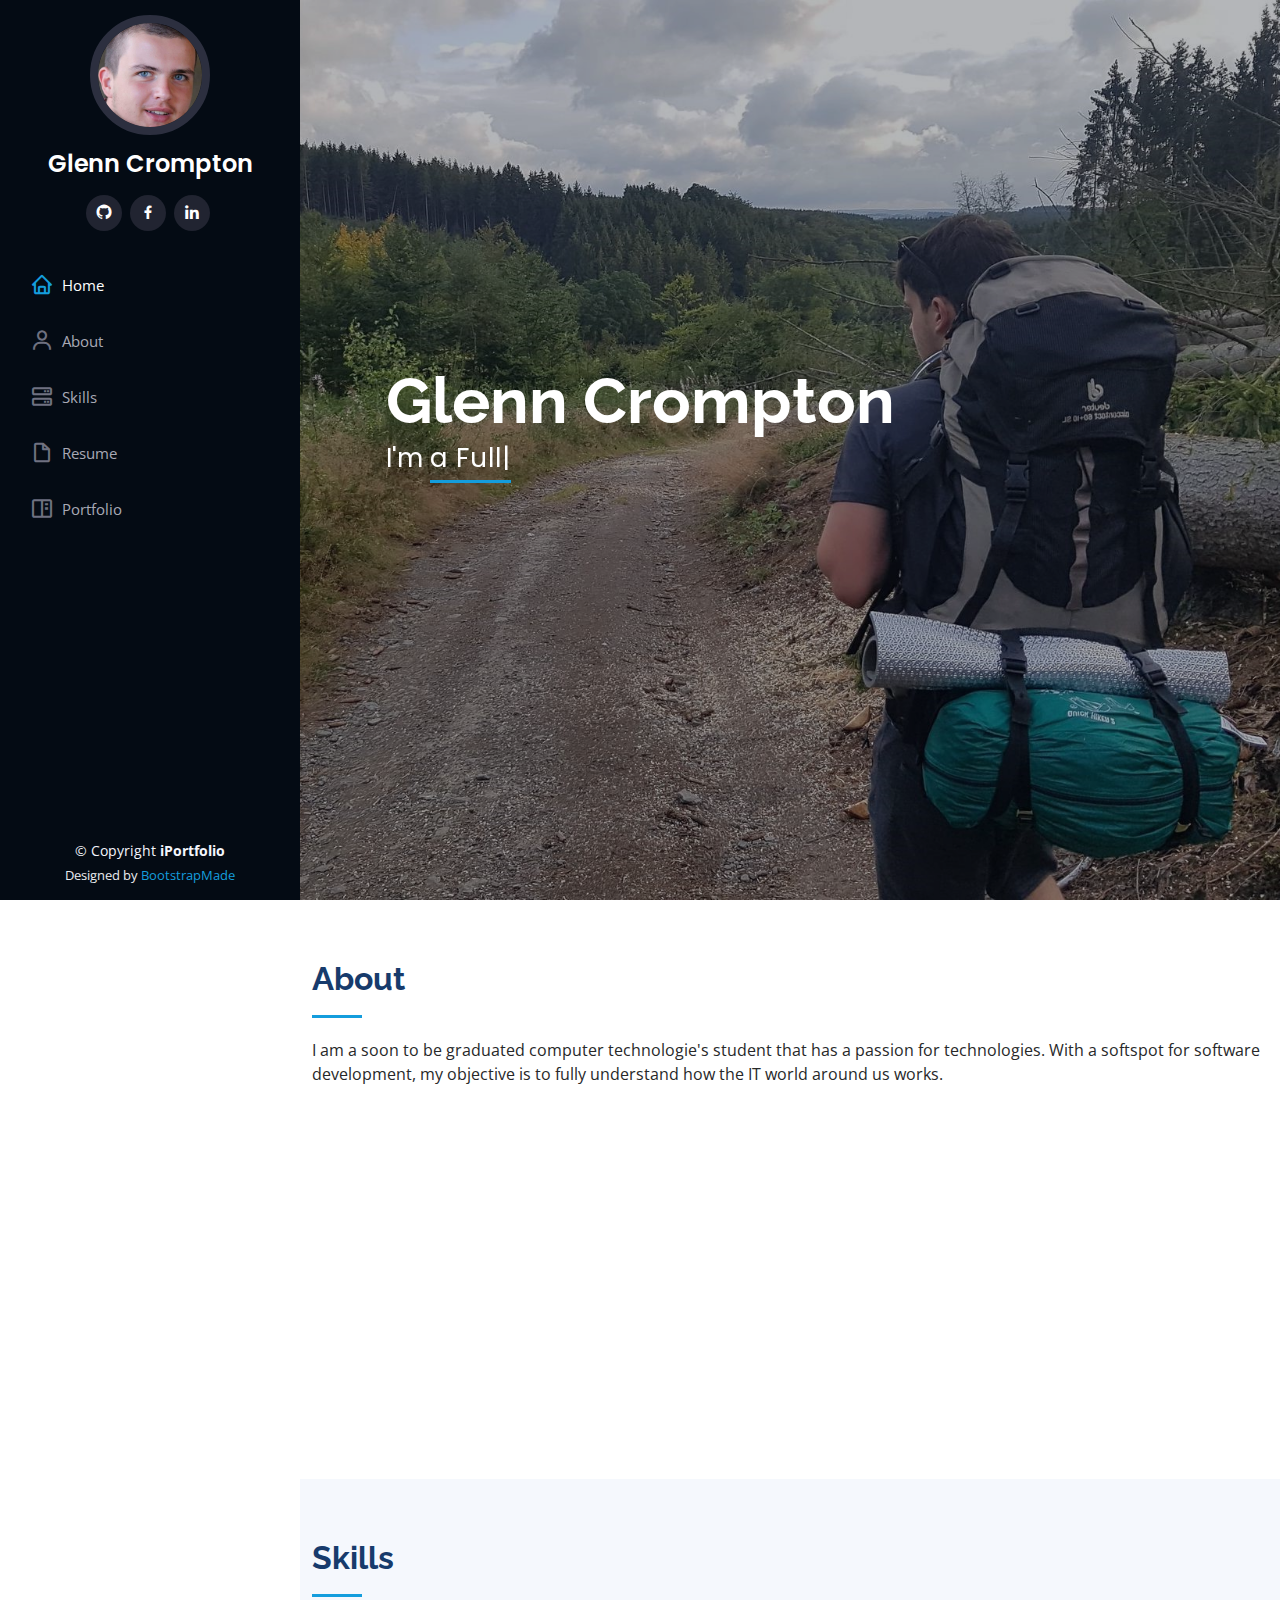
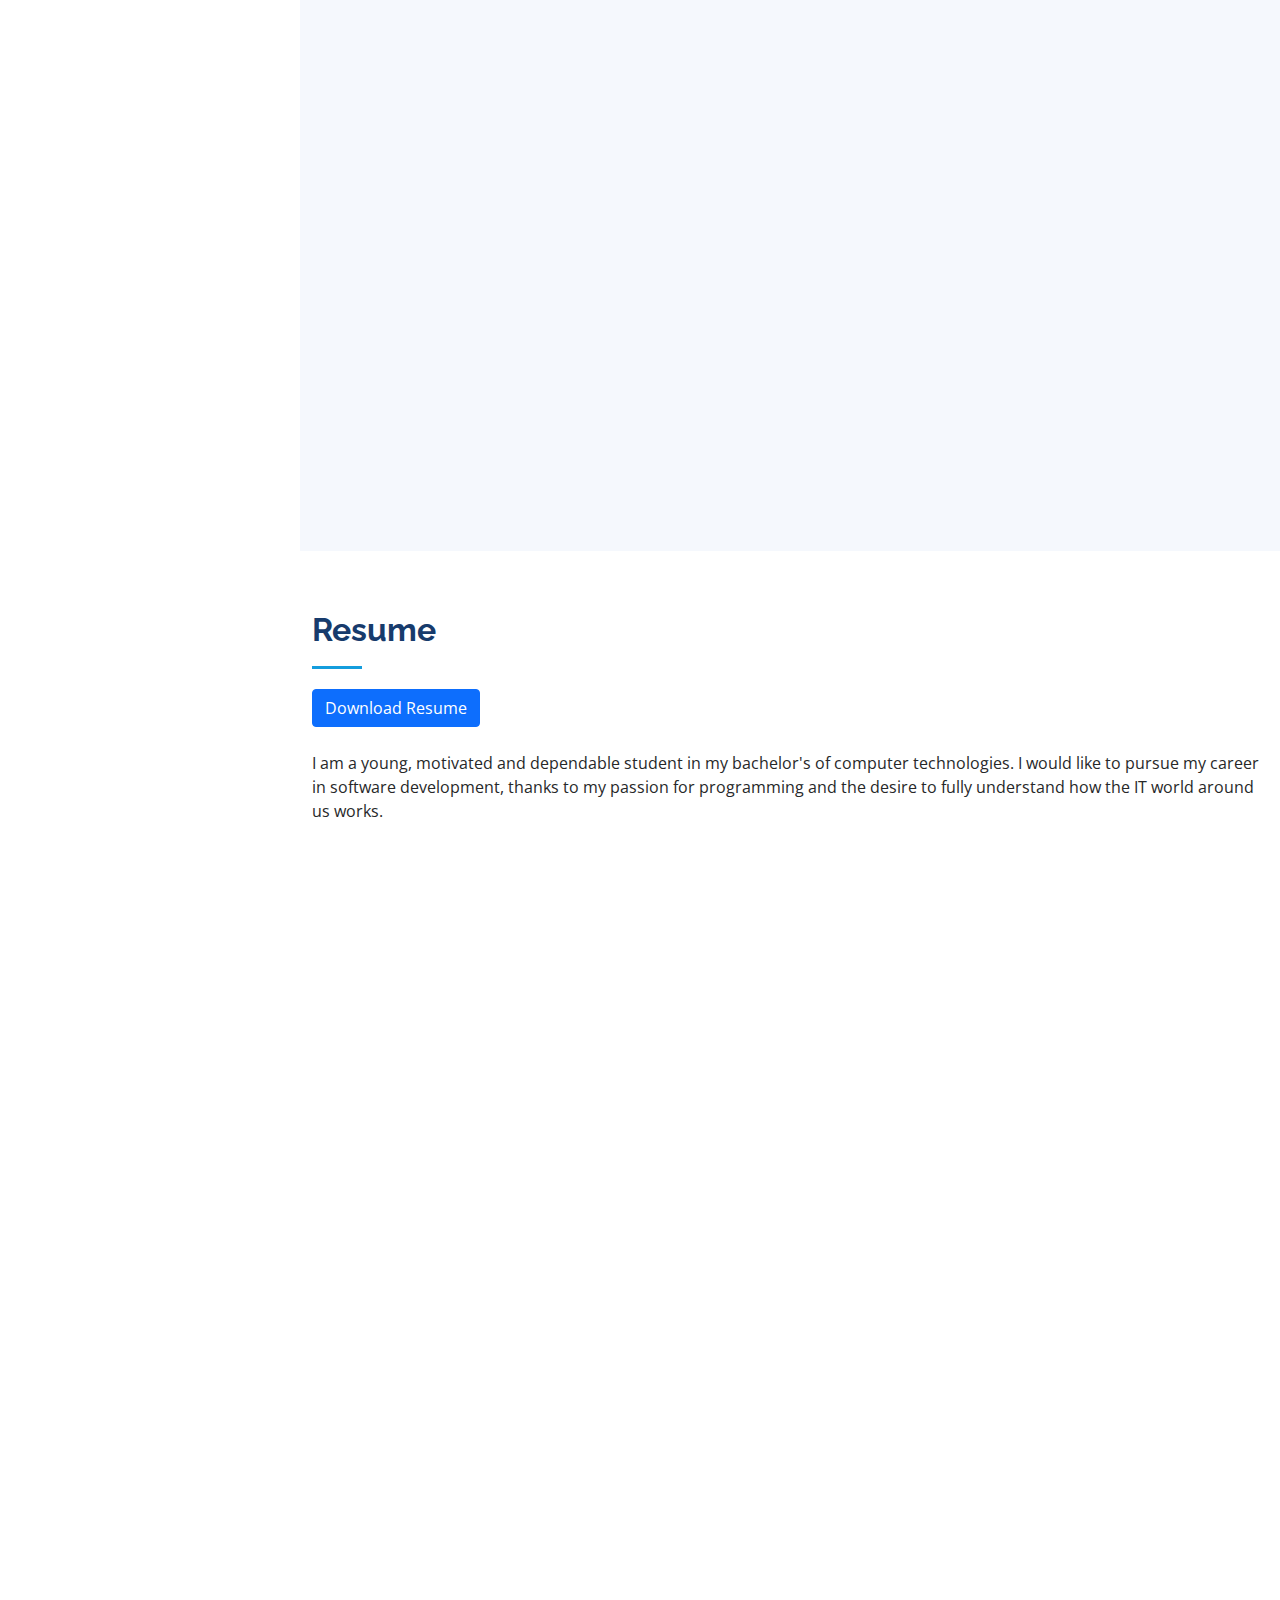
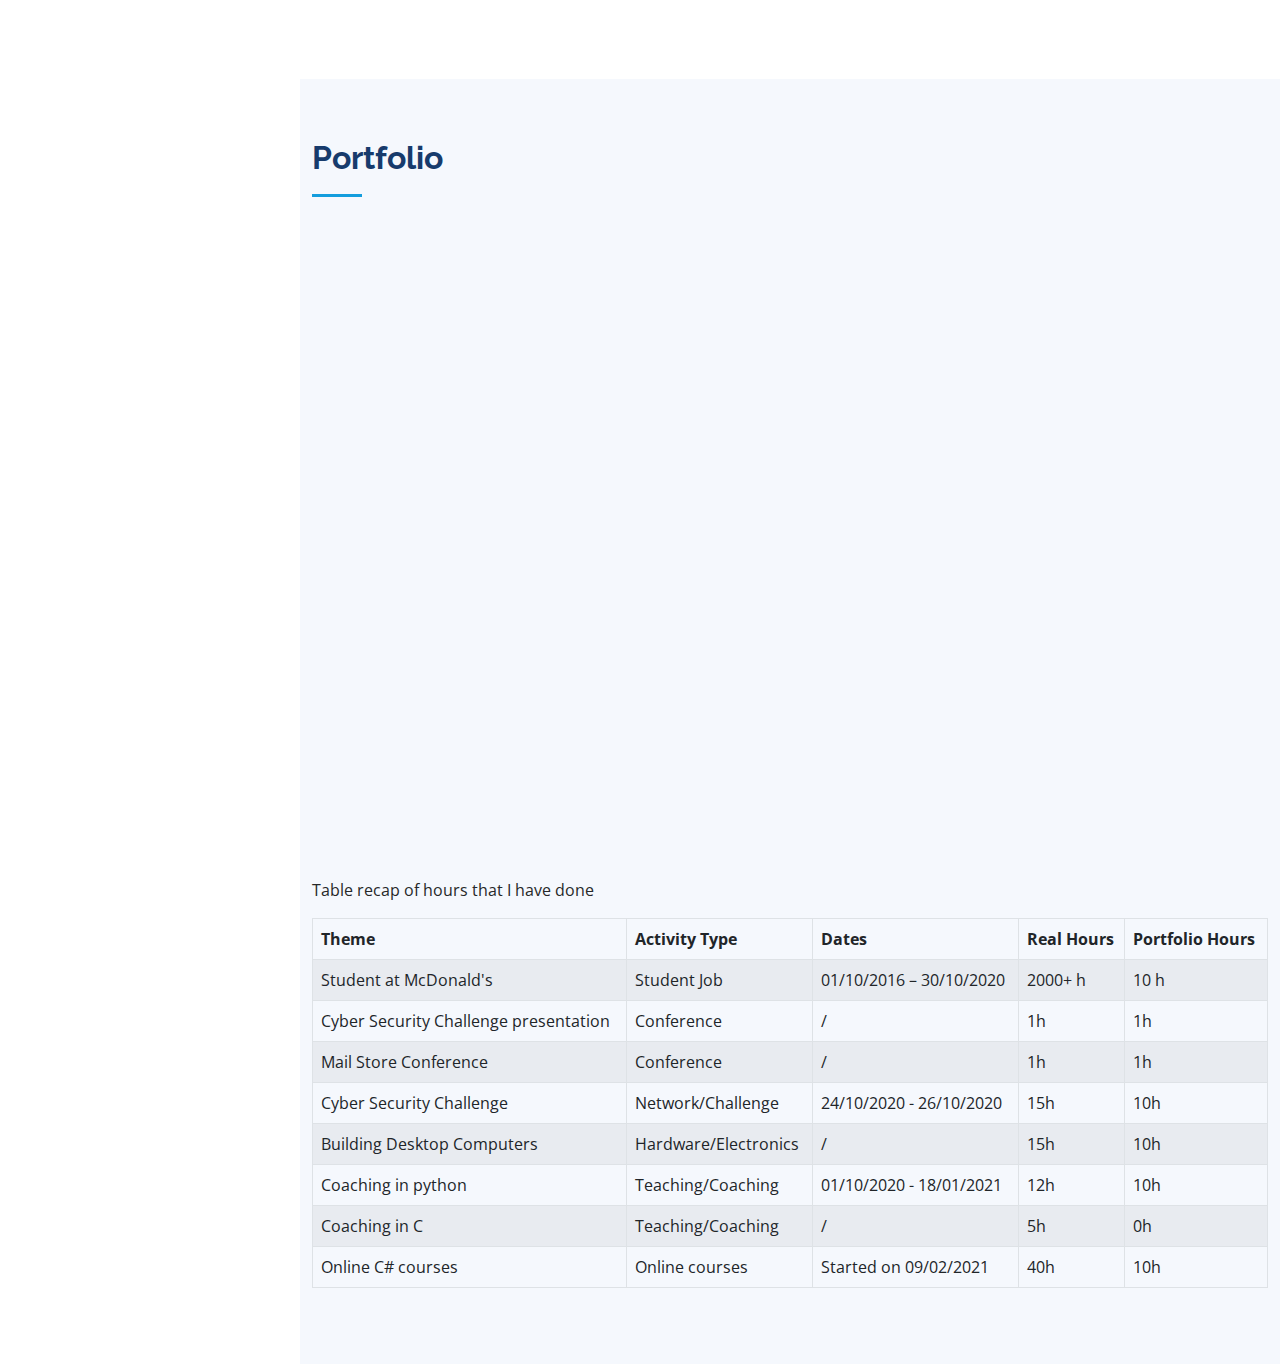
==== commit 624a03f0: "yo" ====
--- a/index.html
+++ b/index.html
@@ -329,16 +329,7 @@
           
         </div>
 
-        <div class="row" data-aos="fade-up">
-          <div class="col-lg-12 d-flex justify-content-center">
-            <ul id="portfolio-flters">
-              <li data-filter="*" class="filter-active">All</li>
-              <li data-filter=".filter-app">App</li>
-              <li data-filter=".filter-card">Card</li>
-              <li data-filter=".filter-web">Web</li>
-            </ul>
-          </div>
-        </div>
+     
 
         <div class="row portfolio-container" data-aos="fade-up" data-aos-delay="100">
 
@@ -380,25 +371,25 @@
 
           <div class="col-lg-4 col-md-6 portfolio-item filter-web">
             <div class="portfolio-wrap">
-              <img src="assets/img/portfolio/portfolio-5.jpg" class="img-fluid" alt="">
-              <div class="portfolio-links">
-                <a href="portfolio-details.html" title="More Details"><i class="bx bx-link"></i></a>
+              <img src="assets/img/portfolio/Coaching/kryzCoaching.png" class="img-fluid" alt="">
+              <div class="portfolio-links">
+                <a href="portfolio-details/details-coaching.html" title="More Details"><i class="bx bx-link"></i></a>
               </div>
             </div>
           </div>
 
           <div class="col-lg-4 col-md-6 portfolio-item filter-app">
             <div class="portfolio-wrap">
-              <img src="assets/img/portfolio/portfolio-6.jpg" class="img-fluid" alt="">
-              <div class="portfolio-links">
-                <a href="portfolio-details.html" title="More Details"><i class="bx bx-link"></i></a>
+              <img src="assets/img/portfolio/dotnet/dotnetlogo.png" class="img-fluid" alt="">
+              <div class="portfolio-links">
+                <a href="portfolio-details/details-dotnet.html" title="More Details"><i class="bx bx-link"></i></a>
               </div>
             </div>
           </div>
 
           <div class="col-lg-4 col-md-6 portfolio-item filter-card">
             <div class="portfolio-wrap">
-              <img src="assets/img/portfolio/portfolio-7.jpg" class="img-fluid" alt="">
+              <img src="assets/img/portfolio/" class="img-fluid" alt="">
               <div class="portfolio-links">
                 <a href="portfolio-details.html" title="More Details"><i class="bx bx-link"></i></a>
               </div>
@@ -429,7 +420,6 @@
         <table id = "portfolio-recap" class="table table-bordered table-striped">
           <thead>
             <tr>
-              <th scope="col">#</th>
               <th scope="col">Theme</th>
               <th scope="col">Activity Type</th>
               <th scope="col">Dates</th>
@@ -439,7 +429,6 @@
           </thead>
           <tbody>
             <tr>
-              <th scope="col">1</th>
               <td>Student at McDonald's</td>
               <td>Student Job</td>
               <td>01/10/2016 – 30/10/2020</td>
@@ -447,7 +436,6 @@
               <td>10 h</td>
             </tr>
             <tr>
-              <th scope="col">4</th>
               <td>Cyber Security Challenge presentation</td>
               <td>Conference</td>
               <td>/</td>
@@ -455,7 +443,6 @@
               <td>1h</td>
             </tr>
             <tr>
-              <th scope="col">4</th>
               <td>Mail Store Conference</td>
               <td>Conference</td>
               <td>/</td>
@@ -463,7 +450,6 @@
               <td>1h</td>
             </tr>
             <tr>
-              <th scope="col">2</th>
               <td>Cyber Security Challenge</td>
               <td>Network/Challenge</td>
               <td>24/10/2020 - 26/10/2020</td>
@@ -471,7 +457,6 @@
               <td>10h</td>
             </tr>
             <tr>
-              <th scope="col">3</th>
               <td>Building Desktop Computers</td>
               <td>Hardware/Electronics</td>
               <td>/</td>
@@ -480,7 +465,6 @@
             </tr>
             
             <tr>
-              <th scope="col">5</th>
               <td>Coaching in python</td>
               <td>Teaching/Coaching</td>
               <td>01/10/2020 - 18/01/2021</td>
@@ -488,7 +472,13 @@
               <td>10h</td>
             </tr>
             <tr>
-              <th scope="col">6</th>
+              <td>Coaching in C</td>
+              <td>Teaching/Coaching</td>
+              <td> / </td>
+              <td>5h</td>
+              <td>0h</td>
+            </tr>
+            <tr>
               <td>Online C# courses</td>
               <td>Online courses</td>
               <td>Started on 09/02/2021</td>
